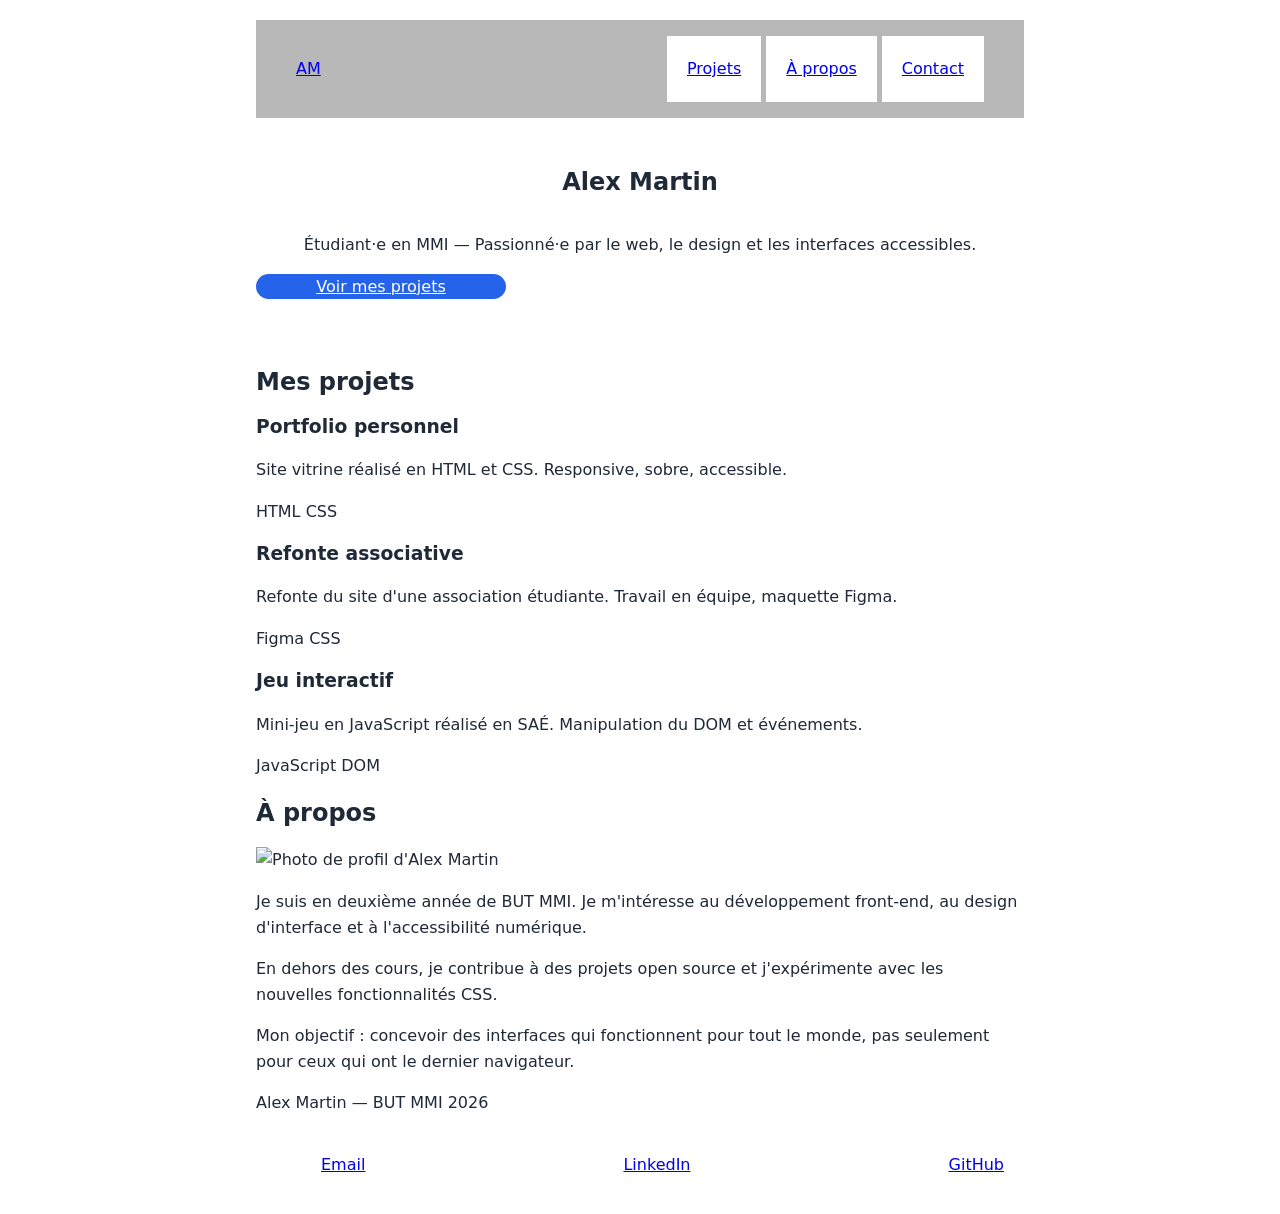
==== TD1/index.html @ d7f517f8 "Add files via upload" ====
<!DOCTYPE html>
<html lang="fr">
<head>
  <meta charset="UTF-8">
  <meta name="viewport" content="width=device-width, initial-scale=1.0">
  <title>Alex Martin — Développeur Web</title>
  <link rel="stylesheet" href="style.css">
</head>
<body>

  <header>
    <a href="#" class="logo">AM</a>
    <nav>
      <ul>
        <li><a href="#projets">Projets</a></li>
        <li><a href="#apropos">À propos</a></li>
        <li><a href="#contact">Contact</a></li>
      </ul>
    </nav>
  </header>

  <main>

    <section class="hero">
      <h1>Alex Martin</h1>
      <p>Étudiant·e en MMI — Passionné·e par le web, le design et les interfaces accessibles.</p>
      <a id="a1"href="#projets" class="cta">Voir mes projets</a>
    </section>

    <section id="projets" class="projets">
      <h2>Mes projets</h2>
      <article class="carte">
        <h3>Portfolio personnel</h3>
        <p>Site vitrine réalisé en HTML et CSS. Responsive, sobre, accessible.</p>
        <span class="tag">HTML</span>
        <span class="tag">CSS</span>
      </article>
      <article class="carte">
        <h3>Refonte associative</h3>
        <p>Refonte du site d'une association étudiante. Travail en équipe, maquette Figma.</p>
        <span class="tag">Figma</span>
        <span class="tag">CSS</span>
      </article>
      <article class="carte">
        <h3>Jeu interactif</h3>
        <p>Mini-jeu en JavaScript réalisé en SAÉ. Manipulation du DOM et événements.</p>
        <span class="tag">JavaScript</span>
        <span class="tag">DOM</span>
      </article>
    </section>

    <section id="apropos" class="apropos">
      <h2>À propos</h2>
      <div class="apropos-contenu">
        <img src="https://picsum.photos/400/400" alt="Photo de profil d'Alex Martin" width="400" height="400">
        <div>
          <p>Je suis en deuxième année de BUT MMI. Je m'intéresse au développement front-end, au design d'interface et à l'accessibilité numérique.</p>
          <p>En dehors des cours, je contribue à des projets open source et j'expérimente avec les nouvelles fonctionnalités CSS.</p>
          <p>Mon objectif : concevoir des interfaces qui fonctionnent pour tout le monde, pas seulement pour ceux qui ont le dernier navigateur.</p>
        </div>
      </div>
    </section>

  </main>

  <footer id="contact">
    <p>Alex Martin — BUT MMI 2026</p>
    <nav>
      <ul>
        <li><a href="mailto:alex.martin@example.com">Email</a></li>
        <li><a href="#">LinkedIn</a></li>
        <li><a href="#">GitHub</a></li>
      </ul>
    </nav>
  </footer>

</body>
</html>
---- TD1/style.css ----
:root {
      /* Couleurs */
      --color-primary: #2563eb;
      --color-text: #1f2937;
      --color-text-light: #6b7280;
      --color-bg: #ffffff;
      --color-bg-alt: #f9fafb;

      /* Espacements */
      --space-sm: 0.5rem;
      --space-md: 1rem;
      --space-lg: 2rem;
      --space-xl: 4rem;

      /* Typographie */
      --font-base: system-ui, -apple-system, sans-serif;
      --line-height: 1.6;
  }

  body {
      font-family: var(--font-base);
      line-height: var(--line-height);
      color: var(--color-text);
      margin: 0;
      margin-left: 20%;
      margin-right: 20%;
  }

  h1, h2, h3 {
      line-height: 1.2;
  } 

  header {
      display: flex;
      justify-content: space-between;
      align-items: center;
      margin-top: 20px;
      margin-bottom: 30px;
      padding-left: 40px;
      padding-right: 40px;
      background-color: #b8b8b8;
  } 

  ul {
    display:flex;
    justify-content: space-between;
  }

  li {
    display: flex;
    padding: 20px;
    background-color: white;
    margin-left: 5px;
  }

  .hero {
    display: flex;
    flex-direction: column;
    align-item: center;
    min-height: 200px;
    text-align: center;
  }

  #a1 {
    display: flex;
    background-color: var(--color-primary);
    border-radius: 35px;
    justify-content: center;
    width: 250px;
    color: white;

  }
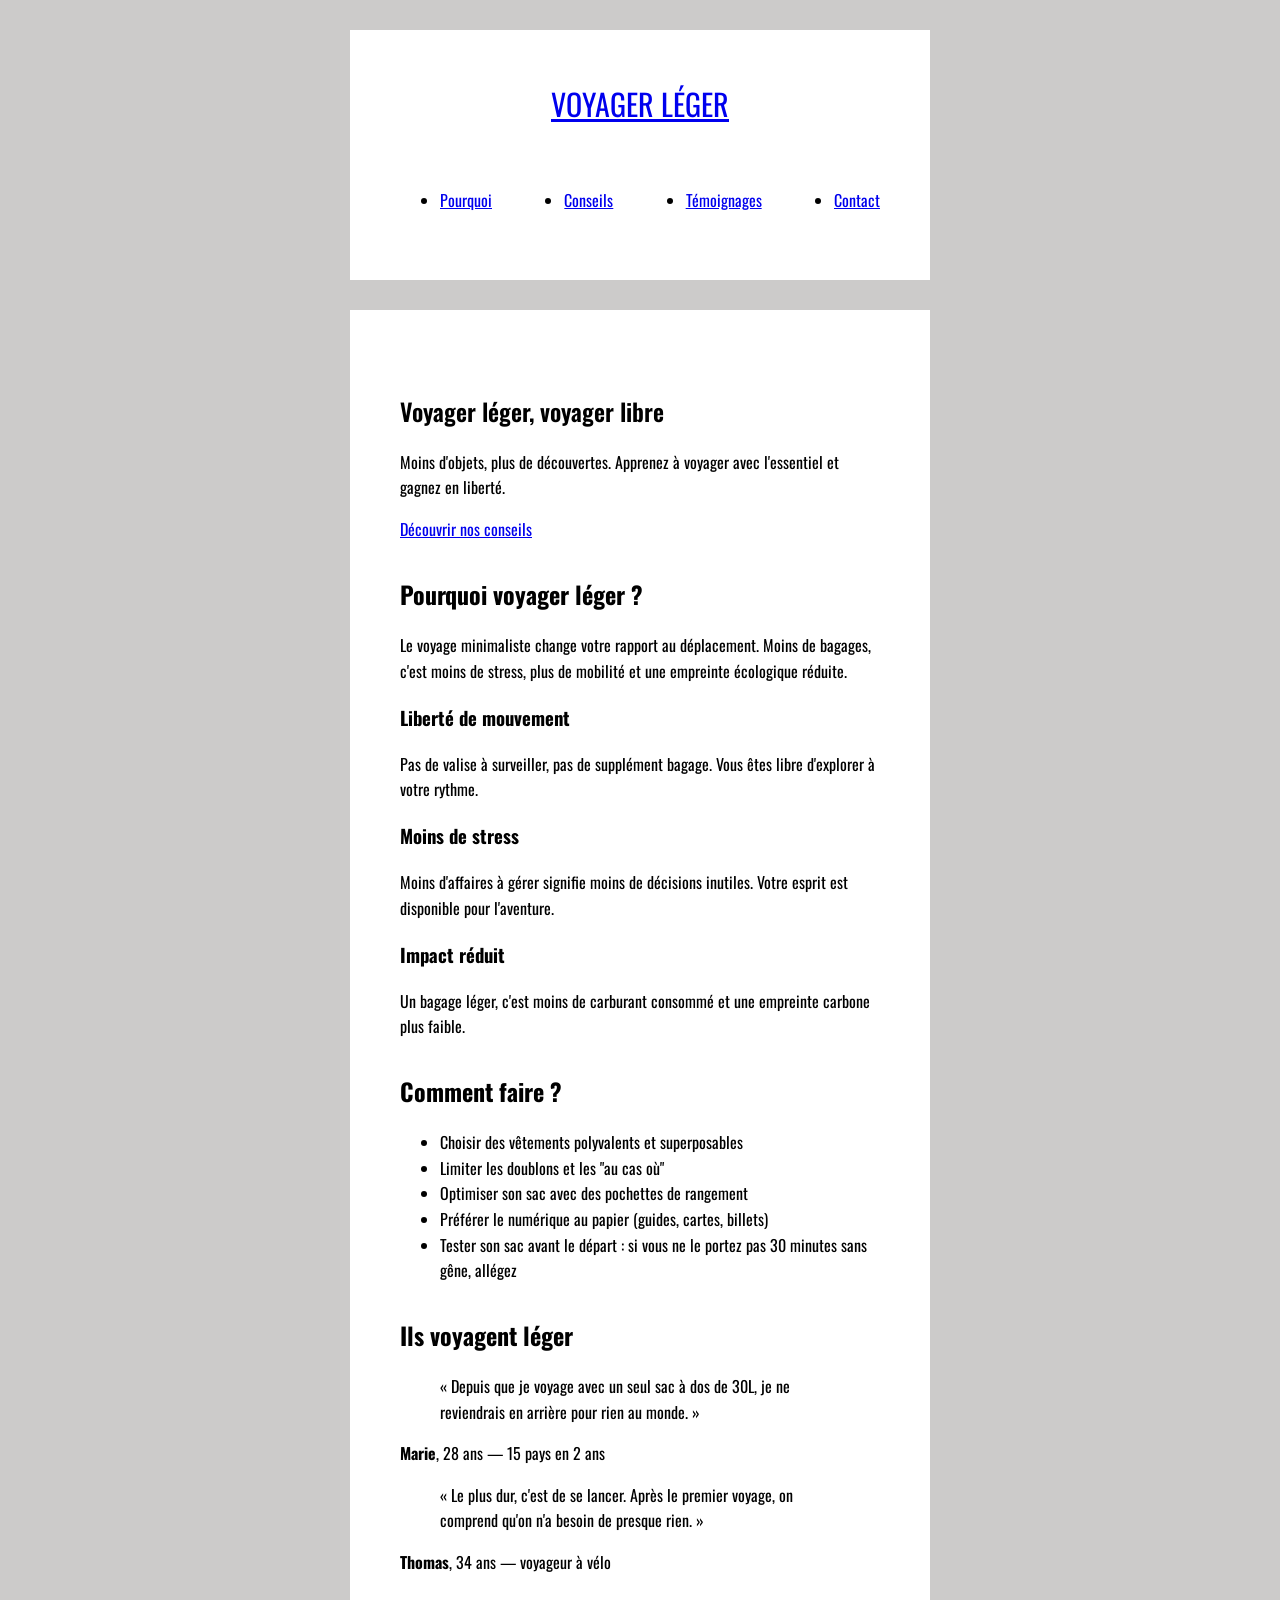
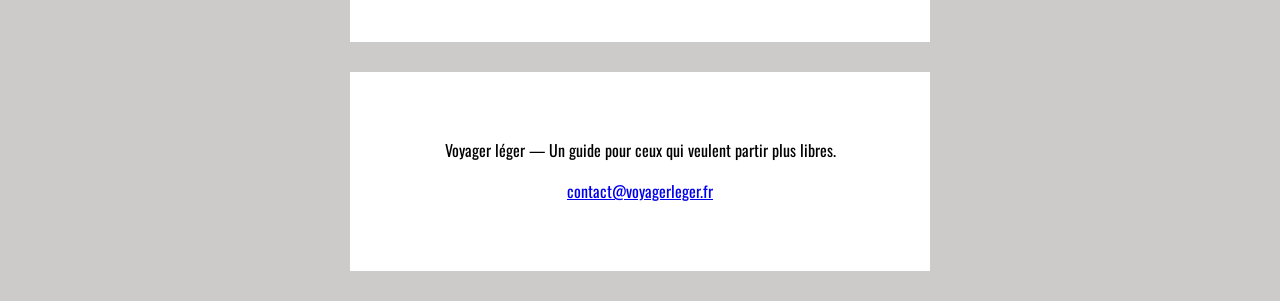
==== commit b57bf279: "Add files via upload" ====
--- a/TD1/index.html
+++ b/TD1/index.html
@@ -4,17 +4,21 @@
 <head>
   <meta charset="UTF-8">
   <meta name="viewport" content="width=device-width, initial-scale=1.0">
-  <title>Alex Martin — Développeur Web</title>
+  <title>Voyager léger — Guide du voyage minimaliste</title>
   <link rel="stylesheet" href="style.css">
+  <link rel="preconnect" href="https://fonts.googleapis.com">
+  <link rel="preconnect" href="https://fonts.gstatic.com" crossorigin>
+  <link href="https://fonts.googleapis.com/css2?family=Oswald:wght@200..700&family=Playwrite+NZ+Basic:wght@100..400&display=swap" rel="stylesheet">
 </head>
 <body>
 
   <header>
-    <a href="#" class="logo">AM</a>
     <nav>
+      <a href="#" class="logo">Voyager léger</a>
       <ul>
-        <li><a href="#projets">Projets</a></li>
-        <li><a href="#apropos">À propos</a></li>
+        <li><a href="#pourquoi">Pourquoi</a></li>
+        <li><a href="#conseils">Conseils</a></li>
+        <li><a href="#temoignages">Témoignages</a></li>
         <li><a href="#contact">Contact</a></li>
       </ul>
     </nav>
@@ -23,56 +27,65 @@
   <main>
 
     <section class="hero">
-      <h1>Alex Martin</h1>
-      <p>Étudiant·e en MMI — Passionné·e par le web, le design et les interfaces accessibles.</p>
-      <a id="a1"href="#projets" class="cta">Voir mes projets</a>
+      <h1>Voyager léger, voyager libre</h1>
+      <p>Moins d'objets, plus de découvertes. Apprenez à voyager avec l'essentiel et gagnez en liberté.</p>
+      <a href="#conseils">Découvrir nos conseils</a>
     </section>
 
-    <section id="projets" class="projets">
-      <h2>Mes projets</h2>
-      <article class="carte">
-        <h3>Portfolio personnel</h3>
-        <p>Site vitrine réalisé en HTML et CSS. Responsive, sobre, accessible.</p>
-        <span class="tag">HTML</span>
-        <span class="tag">CSS</span>
+    <section id="pourquoi">
+      <h2>Pourquoi voyager léger ?</h2>
+      <p>Le voyage minimaliste change votre rapport au déplacement. Moins de bagages, c'est moins de stress, plus de mobilité et une empreinte écologique réduite.</p>
+
+      <article>
+        <h3>Liberté de mouvement</h3>
+        <p>Pas de valise à surveiller, pas de supplément bagage. Vous êtes libre d'explorer à votre rythme.</p>
       </article>
-      <article class="carte">
-        <h3>Refonte associative</h3>
-        <p>Refonte du site d'une association étudiante. Travail en équipe, maquette Figma.</p>
-        <span class="tag">Figma</span>
-        <span class="tag">CSS</span>
+
+      <article>
+        <h3>Moins de stress</h3>
+        <p>Moins d'affaires à gérer signifie moins de décisions inutiles. Votre esprit est disponible pour l'aventure.</p>
       </article>
-      <article class="carte">
-        <h3>Jeu interactif</h3>
-        <p>Mini-jeu en JavaScript réalisé en SAÉ. Manipulation du DOM et événements.</p>
-        <span class="tag">JavaScript</span>
-        <span class="tag">DOM</span>
+
+      <article>
+        <h3>Impact réduit</h3>
+        <p>Un bagage léger, c'est moins de carburant consommé et une empreinte carbone plus faible.</p>
       </article>
     </section>
 
-    <section id="apropos" class="apropos">
-      <h2>À propos</h2>
-      <div class="apropos-contenu">
-        <img src="https://picsum.photos/400/400" alt="Photo de profil d'Alex Martin" width="400" height="400">
-        <div>
-          <p>Je suis en deuxième année de BUT MMI. Je m'intéresse au développement front-end, au design d'interface et à l'accessibilité numérique.</p>
-          <p>En dehors des cours, je contribue à des projets open source et j'expérimente avec les nouvelles fonctionnalités CSS.</p>
-          <p>Mon objectif : concevoir des interfaces qui fonctionnent pour tout le monde, pas seulement pour ceux qui ont le dernier navigateur.</p>
-        </div>
-      </div>
+    <section id="conseils">
+      <h2>Comment faire ?</h2>
+      <ul>
+        <li>Choisir des vêtements polyvalents et superposables</li>
+        <li>Limiter les doublons et les "au cas où"</li>
+        <li>Optimiser son sac avec des pochettes de rangement</li>
+        <li>Préférer le numérique au papier (guides, cartes, billets)</li>
+        <li>Tester son sac avant le départ : si vous ne le portez pas 30 minutes sans gêne, allégez</li>
+      </ul>
+    </section>
+
+    <section id="temoignages">
+      <h2>Ils voyagent léger</h2>
+
+      <article>
+        <blockquote>
+          <p>« Depuis que je voyage avec un seul sac à dos de 30L, je ne reviendrais en arrière pour rien au monde. »</p>
+        </blockquote>
+        <p><strong>Marie</strong>, 28 ans — 15 pays en 2 ans</p>
+      </article>
+
+      <article>
+        <blockquote>
+          <p>« Le plus dur, c'est de se lancer. Après le premier voyage, on comprend qu'on n'a besoin de presque rien. »</p>
+        </blockquote>
+        <p><strong>Thomas</strong>, 34 ans — voyageur à vélo</p>
+      </article>
     </section>
 
   </main>
 
   <footer id="contact">
-    <p>Alex Martin — BUT MMI 2026</p>
-    <nav>
-      <ul>
-        <li><a href="mailto:alex.martin@example.com">Email</a></li>
-        <li><a href="#">LinkedIn</a></li>
-        <li><a href="#">GitHub</a></li>
-      </ul>
-    </nav>
+    <p>Voyager léger — Un guide pour ceux qui veulent partir plus libres.</p>
+    <p><a href="mailto:contact@voyagerleger.fr">contact@voyagerleger.fr</a></p>
   </footer>
 
 </body>
--- a/TD1/style.css
+++ b/TD1/style.css
@@ -1,72 +1,65 @@
-  :root {
-      /* Couleurs */
-      --color-primary: #2563eb;
-      --color-text: #1f2937;
-      --color-text-light: #6b7280;
-      --color-bg: #ffffff;
-      --color-bg-alt: #f9fafb;
+	body {
+		font-family: Oswald; sans-serif;
+		margin: 0;
+		color: black;
+		line-height: 1.6;
+		background-color: #cccbca;
+	}
 
-      /* Espacements */
-      --space-sm: 0.5rem;
-      --space-md: 1rem;
-      --space-lg: 2rem;
-      --space-xl: 4rem;
+	.oswald-police {
+		  font-family: "Oswald", sans-serif;
+		  font-optical-sizing: auto;
+		  font-weight:300;
+		  font-style: normal;
+	}
 
-      /* Typographie */
-      --font-base: system-ui, -apple-system, sans-serif;
-      --line-height: 1.6;
-  }
+	main {
+		background-color: white;
+		max-width: 60ch;
+		margin: 0 auto;
+		padding: 50px;
+	}
 
-  body {
-      font-family: var(--font-base);
-      line-height: var(--line-height);
-      color: var(--color-text);
-      margin: 0;
-      margin-left: 20%;
-      margin-right: 20%;
-  }
+	h1 {
+		margin-top: 0;
+		font-weight: 600;
+	}
 
-  h1, h2, h3 {
-      line-height: 1.2;
-  } 
+	section {
+		margin-top: 2rem;
+	}
 
-  header {
-      display: flex;
-      justify-content: space-between;
-      align-items: center;
-      margin-top: 20px;
-      margin-bottom: 30px;
-      padding-left: 40px;
-      padding-right: 40px;
-      background-color: #b8b8b8;
-  } 
+	nav ul {
+		display: flex;
+		flex-direction: row;
+		justify-content: space-between;
+		max-width: 60ch;
+	}
 
-  ul {
-    display:flex;
-    justify-content: space-between;
-  }
+	header {
+		background-color: white;
+		max-width: 60ch;
+		margin: 0 auto;
+		margin-bottom: 30px;
+		margin-top: 30px;
+		padding: 50px;
+	}
 
-  li {
-    display: flex;
-    padding: 20px;
-    background-color: white;
-    margin-left: 5px;
-  }
+	.logo {
+		display: flex;
+		font-size: 30px;
+		text-transform: uppercase;
+		justify-content: center;
+		margin-bottom: 60px;
+	}
 
-  .hero {
-    display: flex;
-    flex-direction: column;
-    align-item: center;
-    min-height: 200px;
-    text-align: center;
-  }
-
-  #a1 {
-    display: flex;
-    background-color: var(--color-primary);
-    border-radius: 35px;
-    justify-content: center;
-    width: 250px;
-    color: white;
-
-  }+	footer {
+		background-color: white;
+		max-width: 60ch;
+		margin: 0 auto;
+		margin-bottom: 30px;
+		margin-top: 30px;
+		padding: 1.5rem;
+		text-align: center;
+		padding: 50px;
+	}
